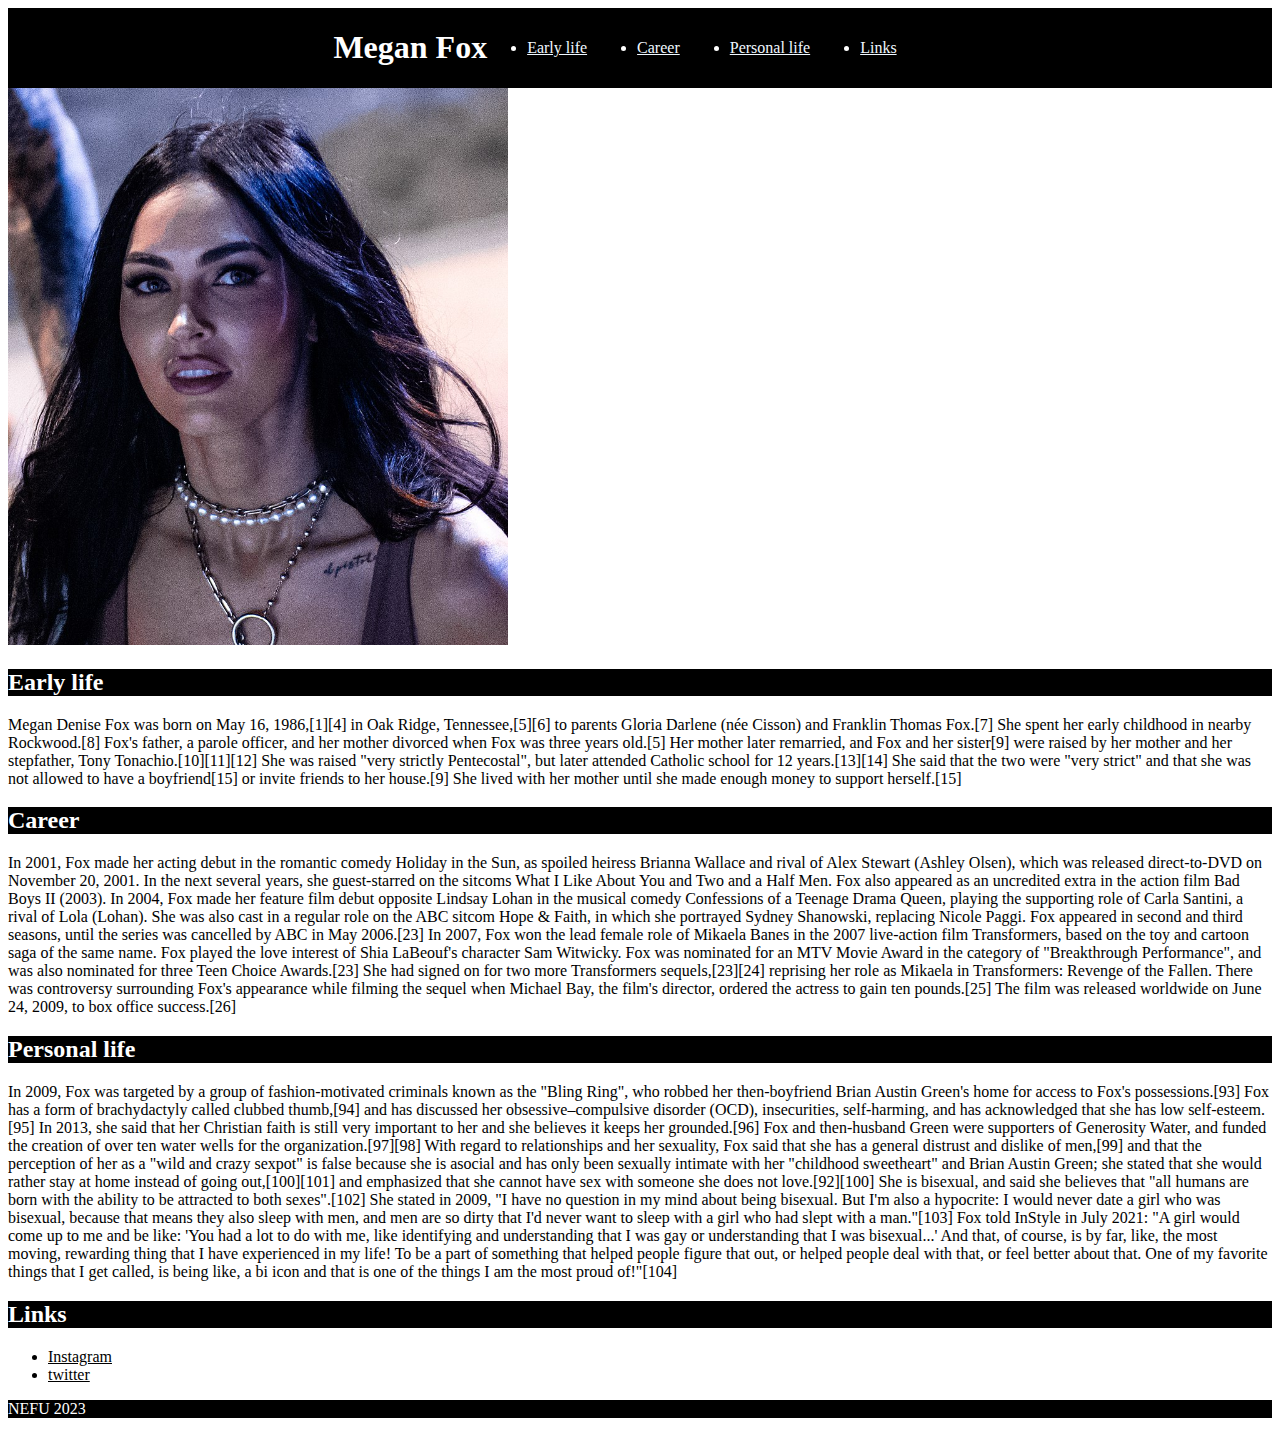
==== lab1/index.html @ ebae4ceb "lab1" ====
<!DOCTYPE html>
<html lang="en">
  <head>
    <meta charset="UTF-8" />
    <meta description="Example code" />
    <meta keywords="example " />
    <meta http-equiv="X-UA-Compatible" content="IE=edge" />
    <meta name="viewport" content="width=device-width" />
    <link rel="stylesheet" href="css/styles.css" />
    <title>lab1</title>
  </head>
  <body>
    <div class="wrapper">
      <header class="header">
        <div class="header__container container">
          <div class="header__title">
            <h1>Megan Fox</h1>
          </div>
          <nav class="menu">
            <ul class="menu__col">
              <li><a class="a" href="#early">Early life</a></li>
              <li><a class="a" href="#career">Career</a></li>
              <li><a class="a" href="#life">Personal life</a></li>
              <li><a class="a" href="#links">Links</a></li>
            </ul>
          </nav>
        </div>
      </header>
      <main class="main">
        <section class="main__photo">
          <div class="photo__container">
            <img src="./img/1.jpg" alt="img" />
          </div>
        </section>
        <section class="early">
          <h2 class="early__title text" id="early">Early life</h2>
          <p>
            Megan Denise Fox was born on May 16, 1986,[1][4] in Oak Ridge,
            Tennessee,[5][6] to parents Gloria Darlene (née Cisson) and Franklin
            Thomas Fox.[7] She spent her early childhood in nearby Rockwood.[8]
            Fox's father, a parole officer, and her mother divorced when Fox was
            three years old.[5] Her mother later remarried, and Fox and her
            sister[9] were raised by her mother and her stepfather, Tony
            Tonachio.[10][11][12] She was raised "very strictly Pentecostal",
            but later attended Catholic school for 12 years.[13][14] She said
            that the two were "very strict" and that she was not allowed to have
            a boyfriend[15] or invite friends to her house.[9] She lived with
            her mother until she made enough money to support herself.[15]
          </p>
        </section>
        <section class="career">
          <h2 class="career__title text" id="career">Career</h2>
          <p>
            In 2001, Fox made her acting debut in the romantic comedy Holiday in
            the Sun, as spoiled heiress Brianna Wallace and rival of Alex
            Stewart (Ashley Olsen), which was released direct-to-DVD on November
            20, 2001. In the next several years, she guest-starred on the
            sitcoms What I Like About You and Two and a Half Men. Fox also
            appeared as an uncredited extra in the action film Bad Boys II
            (2003). In 2004, Fox made her feature film debut opposite Lindsay
            Lohan in the musical comedy Confessions of a Teenage Drama Queen,
            playing the supporting role of Carla Santini, a rival of Lola
            (Lohan). She was also cast in a regular role on the ABC sitcom Hope
            & Faith, in which she portrayed Sydney Shanowski, replacing Nicole
            Paggi. Fox appeared in second and third seasons, until the series
            was cancelled by ABC in May 2006.[23] In 2007, Fox won the lead
            female role of Mikaela Banes in the 2007 live-action film
            Transformers, based on the toy and cartoon saga of the same name.
            Fox played the love interest of Shia LaBeouf's character Sam
            Witwicky. Fox was nominated for an MTV Movie Award in the category
            of "Breakthrough Performance", and was also nominated for three Teen
            Choice Awards.[23] She had signed on for two more Transformers
            sequels,[23][24] reprising her role as Mikaela in Transformers:
            Revenge of the Fallen. There was controversy surrounding Fox's
            appearance while filming the sequel when Michael Bay, the film's
            director, ordered the actress to gain ten pounds.[25] The film was
            released worldwide on June 24, 2009, to box office success.[26]
          </p>
        </section>
        <section class="life">
          <h2 class="life__title text" id="life">Personal life</h2>
          <p>
            In 2009, Fox was targeted by a group of fashion-motivated criminals
            known as the "Bling Ring", who robbed her then-boyfriend Brian
            Austin Green's home for access to Fox's possessions.[93] Fox has a
            form of brachydactyly called clubbed thumb,[94] and has discussed
            her obsessive–compulsive disorder (OCD), insecurities, self-harming,
            and has acknowledged that she has low self-esteem.[95] In 2013, she
            said that her Christian faith is still very important to her and she
            believes it keeps her grounded.[96] Fox and then-husband Green were
            supporters of Generosity Water, and funded the creation of over ten
            water wells for the organization.[97][98] With regard to
            relationships and her sexuality, Fox said that she has a general
            distrust and dislike of men,[99] and that the perception of her as a
            "wild and crazy sexpot" is false because she is asocial and has only
            been sexually intimate with her "childhood sweetheart" and Brian
            Austin Green; she stated that she would rather stay at home instead
            of going out,[100][101] and emphasized that she cannot have sex with
            someone she does not love.[92][100] She is bisexual, and said she
            believes that "all humans are born with the ability to be attracted
            to both sexes".[102] She stated in 2009, "I have no question in my
            mind about being bisexual. But I'm also a hypocrite: I would never
            date a girl who was bisexual, because that means they also sleep
            with men, and men are so dirty that I'd never want to sleep with a
            girl who had slept with a man."[103] Fox told InStyle in July 2021:
            "A girl would come up to me and be like: 'You had a lot to do with
            me, like identifying and understanding that I was gay or
            understanding that I was bisexual...' And that, of course, is by
            far, like, the most moving, rewarding thing that I have experienced
            in my life! To be a part of something that helped people figure that
            out, or helped people deal with that, or feel better about that. One
            of my favorite things that I get called, is being like, a bi icon
            and that is one of the things I am the most proud of!"[104]
          </p>
        </section>
        <section class="links">
          <h2 class="links__title text" id="links">Links</h2>
          <ul>
            <li>
              <a
                href="https://www.instagram.com/meganfox/?hl=en"
                target="_blank"
                >Instagram</a
              >
            </li>
            <li>
              <a href="https://twitter.com/meganfox?lang=en" target="_blank"
                >twitter</a
              >
            </li>
          </ul>
        </section>
      </main>
      <footer class="footer">
        <div class="footer container">
          <p class="copyright">NEFU 2023</p>
        </div>
      </footer>
    </div>
  </body>
</html>
---- lab1/css/styles.css ----
li{
	margin-right: 50px;
}
img{
	width: 100%;
}
a{
	color: black;
}
.a{
	color: aliceblue;
}
.container {
    background-color: black;
    color: white;
}

.text {
    background-color: black;
    color: white;
}

.header__container {
	display: flex;
	align-items: center;
	justify-content: center;
}

.menu__col {
	display: flex;
}

.photo__container {
	width: 500px;
}
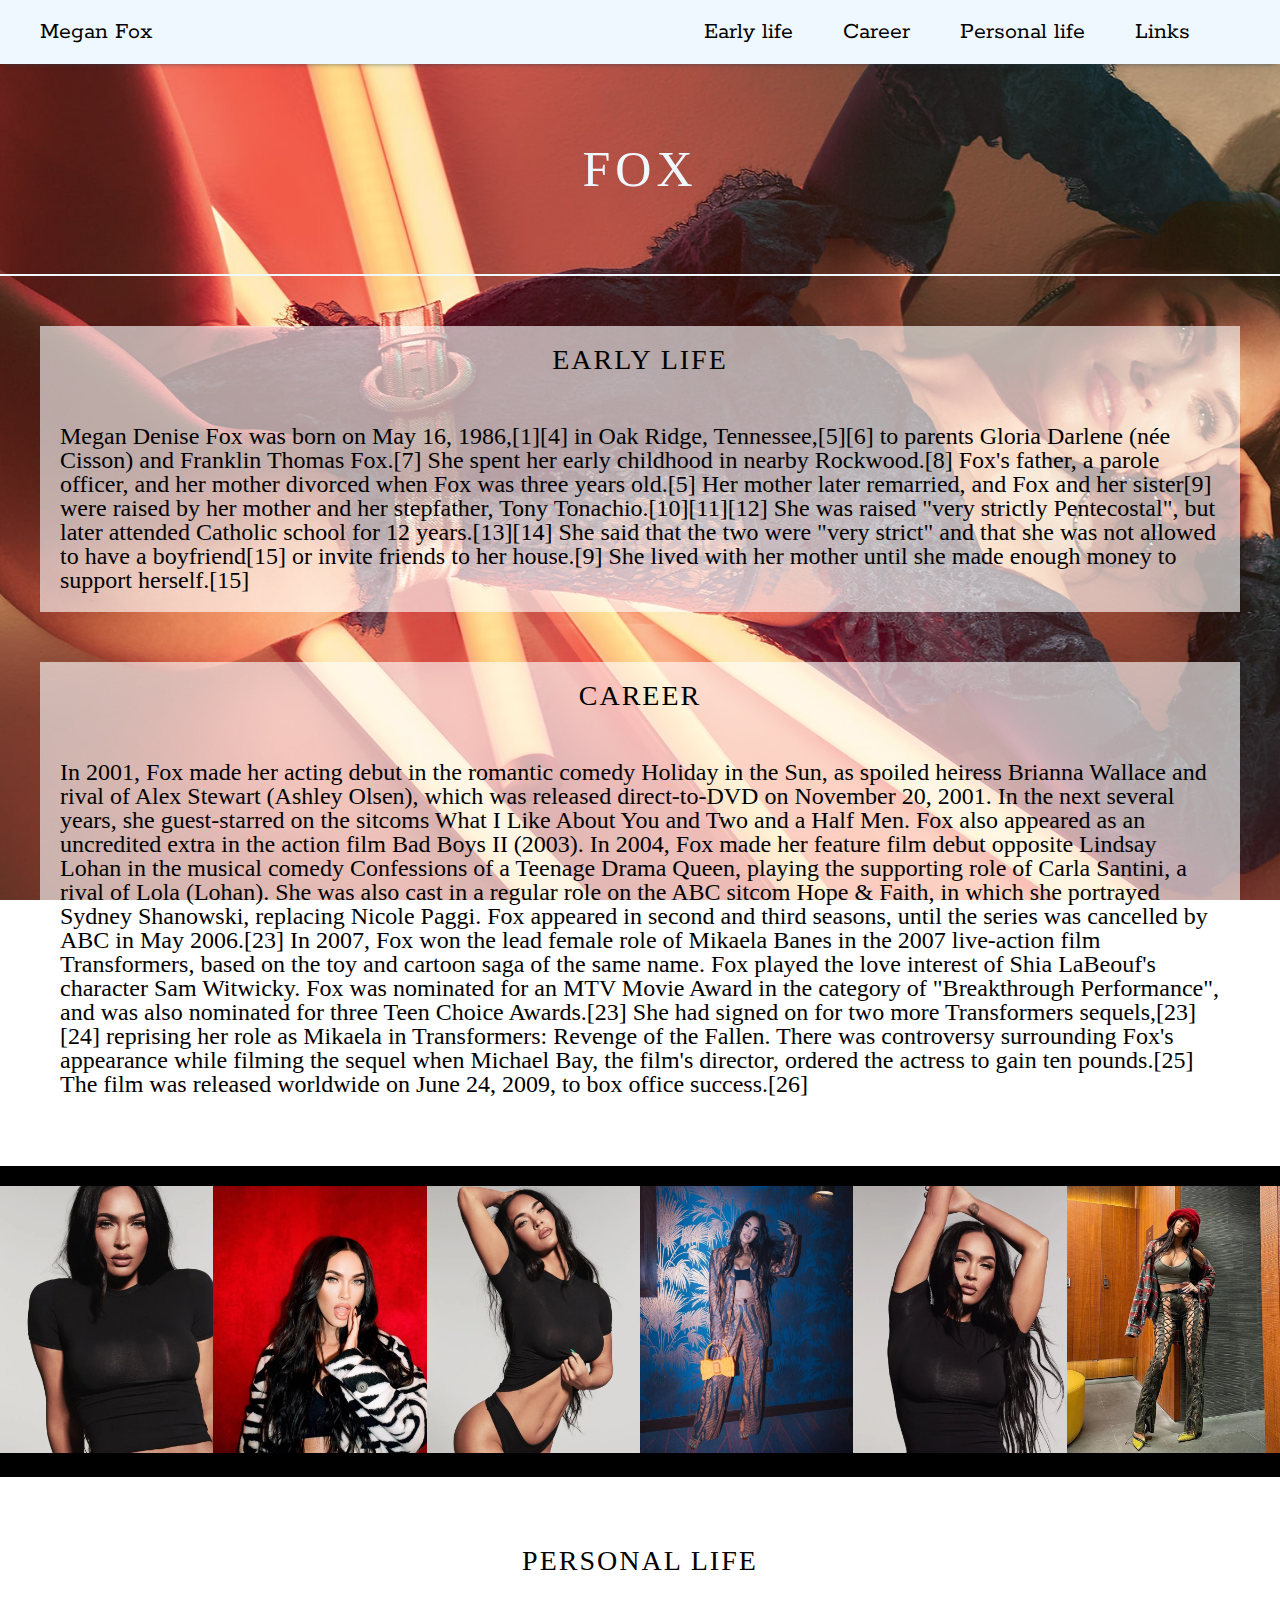
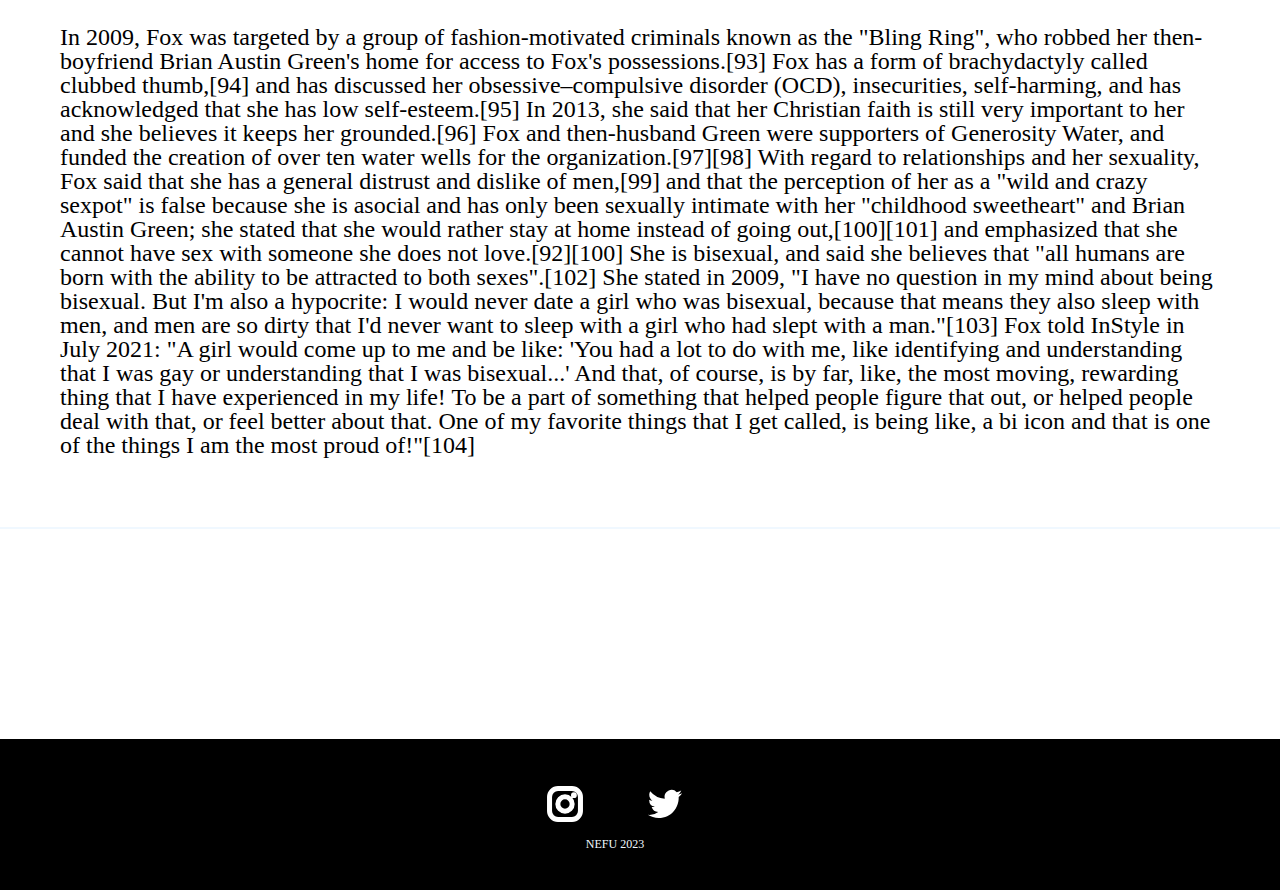
==== commit ae9e6ec0: "updated lab 1, added lab 5" ====
--- a/lab1/index.html
+++ b/lab1/index.html
@@ -27,112 +27,148 @@
         </div>
       </header>
       <main class="main">
-        <section class="main__photo">
-          <div class="photo__container">
-            <img src="./img/1.jpg" alt="img" />
+        <section class="main__photo">FOX</section>
+        <div class="main__data">
+          <div class="main__container container">
+            <section class="early block">
+              <h2 class="early__title title text" id="early">Early life</h2>
+              <p>
+                Megan Denise Fox was born on May 16, 1986,[1][4] in Oak Ridge,
+                Tennessee,[5][6] to parents Gloria Darlene (née Cisson) and
+                Franklin Thomas Fox.[7] She spent her early childhood in nearby
+                Rockwood.[8] Fox's father, a parole officer, and her mother
+                divorced when Fox was three years old.[5] Her mother later
+                remarried, and Fox and her sister[9] were raised by her mother
+                and her stepfather, Tony Tonachio.[10][11][12] She was raised
+                "very strictly Pentecostal", but later attended Catholic school
+                for 12 years.[13][14] She said that the two were "very strict"
+                and that she was not allowed to have a boyfriend[15] or invite
+                friends to her house.[9] She lived with her mother until she
+                made enough money to support herself.[15]
+              </p>
+            </section>
           </div>
-        </section>
-        <section class="early">
-          <h2 class="early__title text" id="early">Early life</h2>
-          <p>
-            Megan Denise Fox was born on May 16, 1986,[1][4] in Oak Ridge,
-            Tennessee,[5][6] to parents Gloria Darlene (née Cisson) and Franklin
-            Thomas Fox.[7] She spent her early childhood in nearby Rockwood.[8]
-            Fox's father, a parole officer, and her mother divorced when Fox was
-            three years old.[5] Her mother later remarried, and Fox and her
-            sister[9] were raised by her mother and her stepfather, Tony
-            Tonachio.[10][11][12] She was raised "very strictly Pentecostal",
-            but later attended Catholic school for 12 years.[13][14] She said
-            that the two were "very strict" and that she was not allowed to have
-            a boyfriend[15] or invite friends to her house.[9] She lived with
-            her mother until she made enough money to support herself.[15]
-          </p>
-        </section>
-        <section class="career">
-          <h2 class="career__title text" id="career">Career</h2>
-          <p>
-            In 2001, Fox made her acting debut in the romantic comedy Holiday in
-            the Sun, as spoiled heiress Brianna Wallace and rival of Alex
-            Stewart (Ashley Olsen), which was released direct-to-DVD on November
-            20, 2001. In the next several years, she guest-starred on the
-            sitcoms What I Like About You and Two and a Half Men. Fox also
-            appeared as an uncredited extra in the action film Bad Boys II
-            (2003). In 2004, Fox made her feature film debut opposite Lindsay
-            Lohan in the musical comedy Confessions of a Teenage Drama Queen,
-            playing the supporting role of Carla Santini, a rival of Lola
-            (Lohan). She was also cast in a regular role on the ABC sitcom Hope
-            & Faith, in which she portrayed Sydney Shanowski, replacing Nicole
-            Paggi. Fox appeared in second and third seasons, until the series
-            was cancelled by ABC in May 2006.[23] In 2007, Fox won the lead
-            female role of Mikaela Banes in the 2007 live-action film
-            Transformers, based on the toy and cartoon saga of the same name.
-            Fox played the love interest of Shia LaBeouf's character Sam
-            Witwicky. Fox was nominated for an MTV Movie Award in the category
-            of "Breakthrough Performance", and was also nominated for three Teen
-            Choice Awards.[23] She had signed on for two more Transformers
-            sequels,[23][24] reprising her role as Mikaela in Transformers:
-            Revenge of the Fallen. There was controversy surrounding Fox's
-            appearance while filming the sequel when Michael Bay, the film's
-            director, ordered the actress to gain ten pounds.[25] The film was
-            released worldwide on June 24, 2009, to box office success.[26]
-          </p>
-        </section>
-        <section class="life">
-          <h2 class="life__title text" id="life">Personal life</h2>
-          <p>
-            In 2009, Fox was targeted by a group of fashion-motivated criminals
-            known as the "Bling Ring", who robbed her then-boyfriend Brian
-            Austin Green's home for access to Fox's possessions.[93] Fox has a
-            form of brachydactyly called clubbed thumb,[94] and has discussed
-            her obsessive–compulsive disorder (OCD), insecurities, self-harming,
-            and has acknowledged that she has low self-esteem.[95] In 2013, she
-            said that her Christian faith is still very important to her and she
-            believes it keeps her grounded.[96] Fox and then-husband Green were
-            supporters of Generosity Water, and funded the creation of over ten
-            water wells for the organization.[97][98] With regard to
-            relationships and her sexuality, Fox said that she has a general
-            distrust and dislike of men,[99] and that the perception of her as a
-            "wild and crazy sexpot" is false because she is asocial and has only
-            been sexually intimate with her "childhood sweetheart" and Brian
-            Austin Green; she stated that she would rather stay at home instead
-            of going out,[100][101] and emphasized that she cannot have sex with
-            someone she does not love.[92][100] She is bisexual, and said she
-            believes that "all humans are born with the ability to be attracted
-            to both sexes".[102] She stated in 2009, "I have no question in my
-            mind about being bisexual. But I'm also a hypocrite: I would never
-            date a girl who was bisexual, because that means they also sleep
-            with men, and men are so dirty that I'd never want to sleep with a
-            girl who had slept with a man."[103] Fox told InStyle in July 2021:
-            "A girl would come up to me and be like: 'You had a lot to do with
-            me, like identifying and understanding that I was gay or
-            understanding that I was bisexual...' And that, of course, is by
-            far, like, the most moving, rewarding thing that I have experienced
-            in my life! To be a part of something that helped people figure that
-            out, or helped people deal with that, or feel better about that. One
-            of my favorite things that I get called, is being like, a bi icon
-            and that is one of the things I am the most proud of!"[104]
-          </p>
-        </section>
-        <section class="links">
-          <h2 class="links__title text" id="links">Links</h2>
-          <ul>
-            <li>
-              <a
-                href="https://www.instagram.com/meganfox/?hl=en"
-                target="_blank"
-                >Instagram</a
-              >
-            </li>
-            <li>
-              <a href="https://twitter.com/meganfox?lang=en" target="_blank"
-                >twitter</a
-              >
-            </li>
-          </ul>
-        </section>
+          <div class="main__container container">
+            <section class="career block">
+              <h2 class="career__title title text" id="career">Career</h2>
+              <p>
+                In 2001, Fox made her acting debut in the romantic comedy
+                Holiday in the Sun, as spoiled heiress Brianna Wallace and rival
+                of Alex Stewart (Ashley Olsen), which was released direct-to-DVD
+                on November 20, 2001. In the next several years, she
+                guest-starred on the sitcoms What I Like About You and Two and a
+                Half Men. Fox also appeared as an uncredited extra in the action
+                film Bad Boys II (2003). In 2004, Fox made her feature film
+                debut opposite Lindsay Lohan in the musical comedy Confessions
+                of a Teenage Drama Queen, playing the supporting role of Carla
+                Santini, a rival of Lola (Lohan). She was also cast in a regular
+                role on the ABC sitcom Hope & Faith, in which she portrayed
+                Sydney Shanowski, replacing Nicole Paggi. Fox appeared in second
+                and third seasons, until the series was cancelled by ABC in May
+                2006.[23] In 2007, Fox won the lead female role of Mikaela Banes
+                in the 2007 live-action film Transformers, based on the toy and
+                cartoon saga of the same name. Fox played the love interest of
+                Shia LaBeouf's character Sam Witwicky. Fox was nominated for an
+                MTV Movie Award in the category of "Breakthrough Performance",
+                and was also nominated for three Teen Choice Awards.[23] She had
+                signed on for two more Transformers sequels,[23][24] reprising
+                her role as Mikaela in Transformers: Revenge of the Fallen.
+                There was controversy surrounding Fox's appearance while filming
+                the sequel when Michael Bay, the film's director, ordered the
+                actress to gain ten pounds.[25] The film was released worldwide
+                on June 24, 2009, to box office success.[26]
+              </p>
+            </section>
+          </div>
+          <div class="photos">
+            <div class="photos__row">
+              <div class="photos__col">
+                <img src="./img/c7.webp" alt="#" />
+              </div>
+              <div class="photos__col">
+                <img src="./img/c4.webp" alt="#" />
+              </div>
+              <div class="photos__col">
+                <img src="./img/c6.webp" alt="#" />
+              </div>
+              <div class="photos__col">
+                <img src="./img/c2.webp" alt="#" />
+              </div>
+              <div class="photos__col">
+                <img src="./img/c5.webp" alt="#" />
+              </div>
+              <div class="photos__col">
+                <img src="./img/c3.webp" alt="#" />
+              </div>
+            </div>
+          </div>
+          <div class="main__container container">
+            <section class="life block">
+              <h2 class="life__title title text" id="life">Personal life</h2>
+              <p>
+                In 2009, Fox was targeted by a group of fashion-motivated
+                criminals known as the "Bling Ring", who robbed her
+                then-boyfriend Brian Austin Green's home for access to Fox's
+                possessions.[93] Fox has a form of brachydactyly called clubbed
+                thumb,[94] and has discussed her obsessive–compulsive disorder
+                (OCD), insecurities, self-harming, and has acknowledged that she
+                has low self-esteem.[95] In 2013, she said that her Christian
+                faith is still very important to her and she believes it keeps
+                her grounded.[96] Fox and then-husband Green were supporters of
+                Generosity Water, and funded the creation of over ten water
+                wells for the organization.[97][98] With regard to relationships
+                and her sexuality, Fox said that she has a general distrust and
+                dislike of men,[99] and that the perception of her as a "wild
+                and crazy sexpot" is false because she is asocial and has only
+                been sexually intimate with her "childhood sweetheart" and Brian
+                Austin Green; she stated that she would rather stay at home
+                instead of going out,[100][101] and emphasized that she cannot
+                have sex with someone she does not love.[92][100] She is
+                bisexual, and said she believes that "all humans are born with
+                the ability to be attracted to both sexes".[102] She stated in
+                2009, "I have no question in my mind about being bisexual. But
+                I'm also a hypocrite: I would never date a girl who was
+                bisexual, because that means they also sleep with men, and men
+                are so dirty that I'd never want to sleep with a girl who had
+                slept with a man."[103] Fox told InStyle in July 2021: "A girl
+                would come up to me and be like: 'You had a lot to do with me,
+                like identifying and understanding that I was gay or
+                understanding that I was bisexual...' And that, of course, is by
+                far, like, the most moving, rewarding thing that I have
+                experienced in my life! To be a part of something that helped
+                people figure that out, or helped people deal with that, or feel
+                better about that. One of my favorite things that I get called,
+                is being like, a bi icon and that is one of the things I am the
+                most proud of!"[104]
+              </p>
+            </section>
+          </div>
+          <div class="main__container container"></div>
+        </div>
       </main>
+
       <footer class="footer">
         <div class="footer container">
+          <section class="links">
+            <ul id="links">
+              <li>
+                <a
+                  class="link"
+                  href="https://www.instagram.com/meganfox/?hl=en"
+                  target="_blank"
+                  ><img src="./img/icons/instagram-svgrepo-com.svg" alt="insta"
+                /></a>
+              </li>
+              <li>
+                <a
+                  class="link"
+                  href="https://twitter.com/meganfox?lang=en"
+                  target="_blank"
+                  ><img src="./img/icons/twitter-svgrepo-com.svg" alt="twi"
+                /></a>
+              </li>
+            </ul>
+          </section>
           <p class="copyright">NEFU 2023</p>
         </div>
       </footer>
--- a/lab1/css/styles.css
+++ b/lab1/css/styles.css
@@ -1,3 +1,17 @@
+@import url('reset.css');
+@import url(https://fonts.googleapis.com/css?family=Rokkitt:100,200,300,regular,500,600,700,800,900,100italic,200italic,300italic,italic,500italic,600italic,700italic,800italic,900italic);
+@import url(https://fonts.googleapis.com/css?family=Roboto:100,100italic,300,300italic,regular,italic,500,500italic,700,700italic,900,900italic);
+@import url(https://fonts.googleapis.com/css?family=Lobster:regular);
+body{
+	font-size: 24px;
+	background-color: floralwhite;
+	background: url('../img/b.jpg') top no-repeat;
+	background-position: left bottom;
+	background-size: cover;
+	background-repeat: no-repeat;
+	background-attachment: fixed;
+}
+
 li{
 	margin-right: 50px;
 }
@@ -5,31 +19,107 @@
 	width: 100%;
 }
 a{
-	color: black;
-}
-.a{
-	color: aliceblue;
-}
-.container {
-    background-color: black;
-    color: white;
+	color: inherit;
+	text-decoration: none;
+	text-align: center;
 }
 
-.text {
-    background-color: black;
-    color: white;
+.container {
+	 max-width: 1200px;
+	 margin: 0 auto;
+	 flex: 0 0 50%;
+}
+.wrapper{
+	min-height: 100%;
+	overflow: hidden;
+	display: flex;
+	flex-direction: column;
+}
+
+
+
+.header{
+	font-family: 'Rokkitt';
+	box-shadow: 0px 5px 5px -5px rgba(34, 60, 80, 0.6);
+	padding: 20px;
+	background-color: aliceblue;
+	position: sticky;
+	left: 0;
+	top:0;
 }
 
 .header__container {
 	display: flex;
 	align-items: center;
-	justify-content: center;
+	justify-content: space-between;
+}
+
+.main{
+	flex-grow: 1;
 }
 
 .menu__col {
 	display: flex;
 }
 
-.photo__container {
-	width: 500px;
+.main__photo {
+	letter-spacing: 5px;
+	text-align: center;
+	padding: 80px;
+	color: aliceblue;
+	font-size: 50px
+	
+}
+
+.main__data{
+	border-top: 2px solid aliceblue;
+	border-bottom: 2px solid aliceblue;
+	padding-top: 50px;
+	margin-bottom: 210px;
+}
+.block{
+	padding: 20px;
+}
+.main__container{
+	margin-bottom: 50px;
+	background-color: rgba(255, 255, 255, 0.623);
+}
+.title{
+	font-size: 28px;
+	letter-spacing: 2px;
+	text-transform: uppercase;
+	text-align: center;
+	padding-bottom: 50px;
+}
+.footer{
+	padding: 20px 0;
+	background-color: #000;
+	color: aliceblue;
+}
+.photos{
+	background-color: #000;
+	padding: 20px 0;
+	margin-bottom: 50px;
+}
+.photos__row{
+	display: flex;
+	justify-content: space-around;
+}
+.photos__col{
+	width: 300px;
+}
+#links{
+	display: flex;
+	justify-content: center;
+	align-items: center;
+}
+.link{
+	display: block;
+	width: 50px;
+	margin-bottom: 5px;
+}
+.copyright{
+	font-size: 12px;
+	text-align: center;
+	padding-right: 50px;
 }